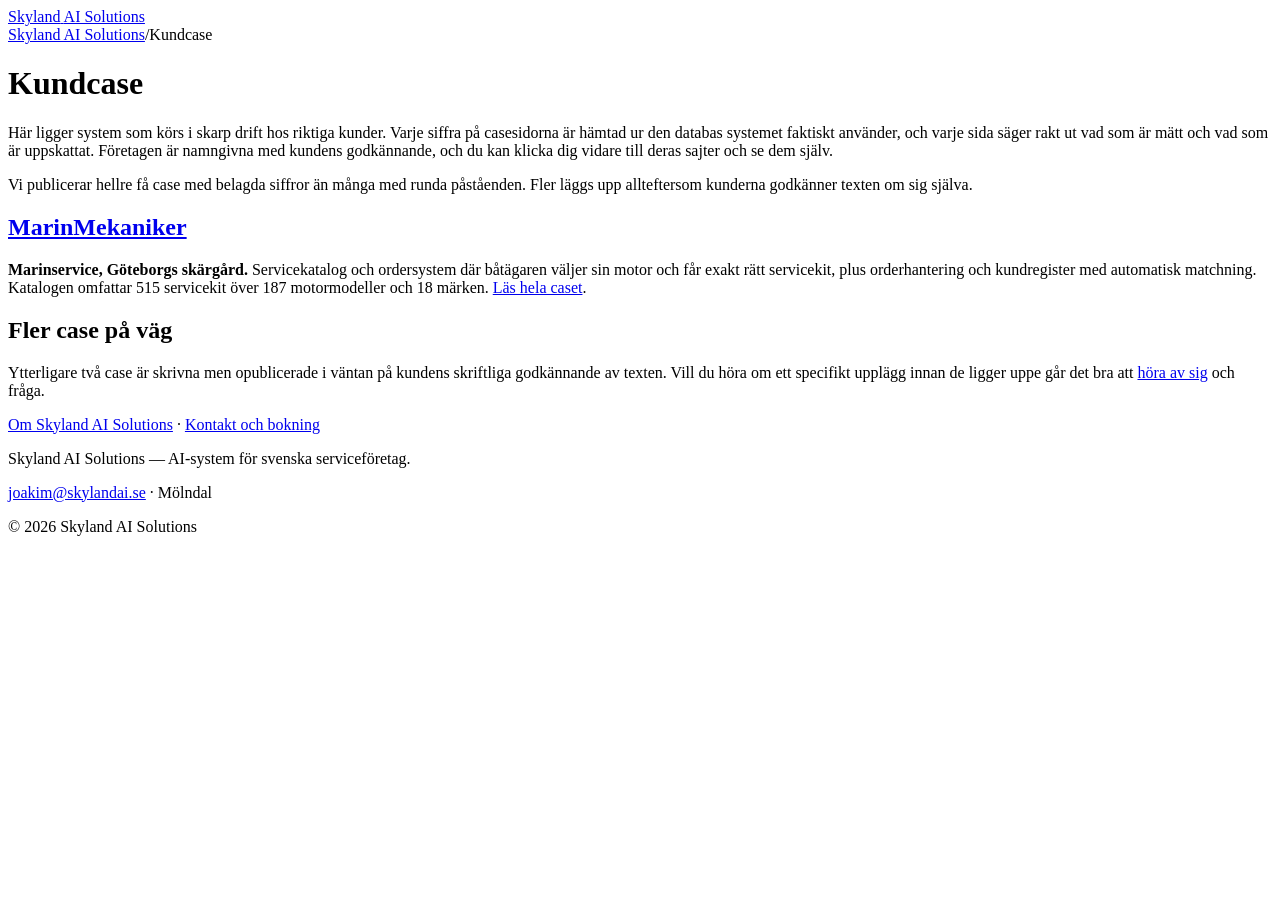
==== app/case/index.html @ 14726d76 "feat(seo): /case/ och första casesidan (SEO-8, SEO-9 delvis) Sajten hade noll case. Sitemapen innehö" ====
<!DOCTYPE html>
<html lang="sv">
<head>
  <meta charset="utf-8"/>
  <meta name="viewport" content="width=device-width, initial-scale=1"/>
  <title>Kundcase — AI-system som körs i skarp drift | Skyland AI Solutions</title>
  <meta name="description" content="Kundcase från Skyland AI Solutions. System i skarp drift hos svenska serviceföretag, med siffror ur databasen och en tydlig gräns mellan vad som är mätt och vad som är uppskattat."/>
  <link rel="canonical" href="https://skylandai.se/case/"/>
  <meta name="theme-color" content="#101414"/>
  <meta property="og:type" content="website"/>
  <meta property="og:site_name" content="Skyland AI Solutions"/>
  <meta property="og:title" content="Kundcase — AI-system som körs i skarp drift | Skyland AI Solutions"/>
  <meta property="og:description" content="System i skarp drift hos svenska serviceföretag, med siffror ur databasen och en tydlig gräns mellan mätt och uppskattat."/>
  <meta property="og:url" content="https://skylandai.se/case/"/>
  <meta property="og:locale" content="sv_SE"/>
  <script type="application/ld+json">
  {
    "@context": "https://schema.org",
    "@type": "BreadcrumbList",
    "itemListElement": [
      { "@type": "ListItem", "position": 1, "name": "Skyland AI Solutions", "item": "https://skylandai.se/" },
      { "@type": "ListItem", "position": 2, "name": "Kundcase", "item": "https://skylandai.se/case/" }
    ]
  }
  </script>
  <script type="application/ld+json">
  {
    "@context": "https://schema.org",
    "@type": "CollectionPage",
    "name": "Kundcase",
    "url": "https://skylandai.se/case/",
    "isPartOf": { "@type": "WebSite", "name": "Skyland AI Solutions", "url": "https://skylandai.se/" },
    "about": "AI-system och automation byggda av Skyland AI Solutions åt svenska ägarledda serviceföretag."
  }
  </script>
  <link rel="stylesheet" href="/page.css"/>
  <link rel="preconnect" href="https://fonts.googleapis.com"/>
  <link rel="preconnect" href="https://fonts.gstatic.com" crossorigin/>
  <link href="https://fonts.googleapis.com/css2?family=Inter:wght@400;500;600&family=Manrope:wght@300;400;600;700;800;900&family=Space+Grotesk:wght@300;400;500;600&display=swap" rel="stylesheet"/>
</head>
<body>
  <header>
    <a class="logo" href="/">
      <span class="logo-word">Skyland</span>
      <span class="logo-sub">AI Solutions</span>
    </a>
  </header>
  <main>
    <nav class="crumbs" aria-label="Brödsmulor">
      <a href="/">Skyland AI Solutions</a><span class="crumb-sep">/</span><span class="crumb-current">Kundcase</span>
    </nav>
    <h1>Kundcase</h1>

    <p>Här ligger system som körs i skarp drift hos riktiga kunder. Varje siffra på casesidorna är hämtad ur den databas systemet faktiskt använder, och varje sida säger rakt ut vad som är mätt och vad som är uppskattat. Företagen är namngivna med kundens godkännande, och du kan klicka dig vidare till deras sajter och se dem själv.</p>

    <p>Vi publicerar hellre få case med belagda siffror än många med runda påståenden. Fler läggs upp allteftersom kunderna godkänner texten om sig själva.</p>

    <h2><a href="/case/marinmekaniker/">MarinMekaniker</a></h2>
    <p><strong>Marinservice, Göteborgs skärgård.</strong> Servicekatalog och ordersystem där båtägaren väljer sin motor och får exakt rätt servicekit, plus orderhantering och kundregister med automatisk matchning. Katalogen omfattar 515 servicekit över 187 motormodeller och 18 märken. <a href="/case/marinmekaniker/">Läs hela caset</a>.</p>

    <h2>Fler case på väg</h2>
    <p>Ytterligare två case är skrivna men opublicerade i väntan på kundens skriftliga godkännande av texten. Vill du höra om ett specifikt upplägg innan de ligger uppe går det bra att <a href="/kontakt/">höra av sig</a> och fråga.</p>

    <p><a href="/om-skyland/">Om Skyland AI Solutions</a> · <a href="/kontakt/">Kontakt och bokning</a></p>
  </main>
  <footer>
    <p>Skyland AI Solutions — AI-system för svenska serviceföretag.</p>
    <p><a href="mailto:joakim@skylandai.se">joakim@skylandai.se</a> · Mölndal</p>
    <p>© 2026 Skyland AI Solutions</p>
  </footer>
</body>
</html>
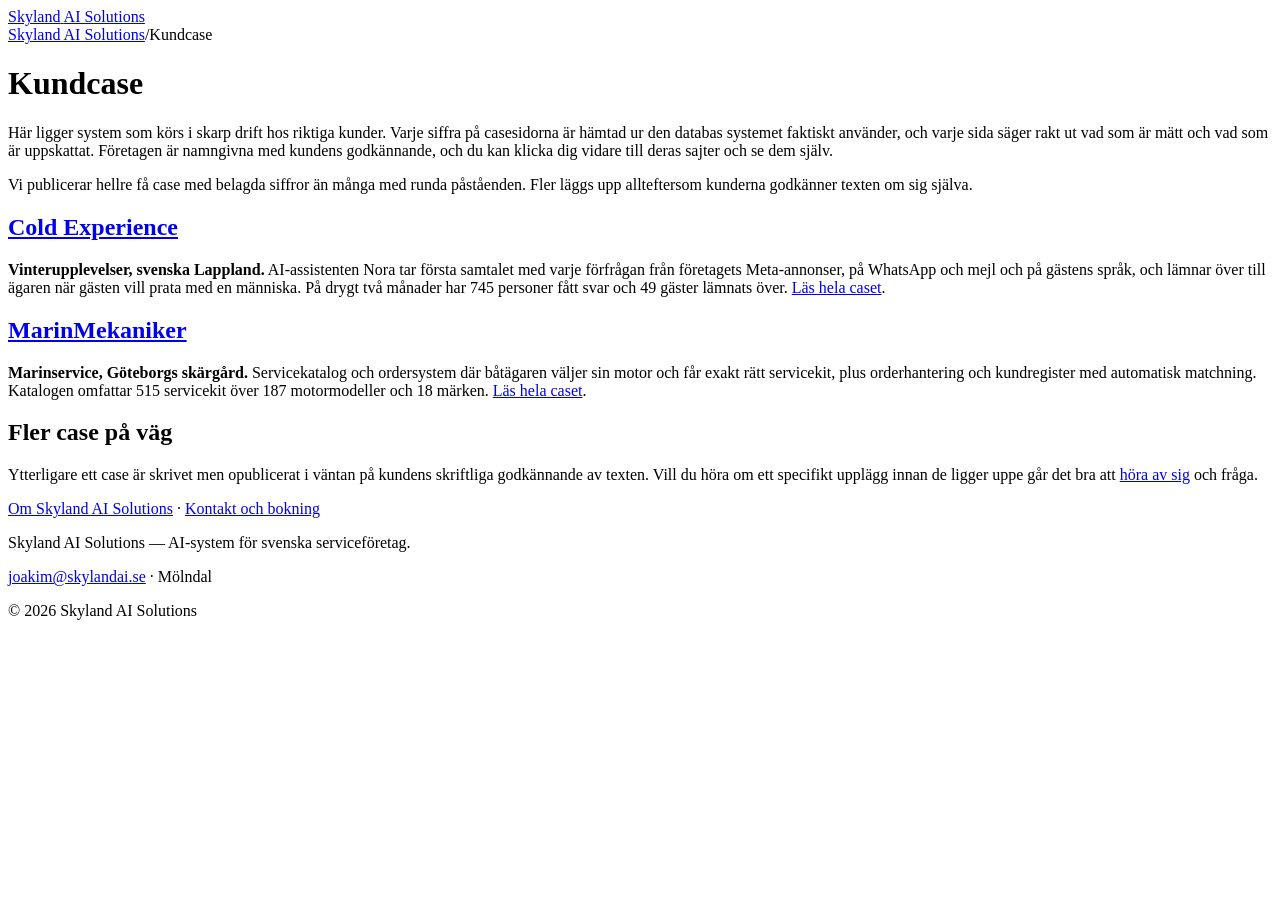
==== commit 90393915: "Lägg till kundcase Cold Experience Ny casesida /case/cold-experience/ med siffror ur systemets datab" ====
--- a/app/case/index.html
+++ b/app/case/index.html
@@ -55,11 +55,14 @@
 
     <p>Vi publicerar hellre få case med belagda siffror än många med runda påståenden. Fler läggs upp allteftersom kunderna godkänner texten om sig själva.</p>
 
+    <h2><a href="/case/cold-experience/">Cold Experience</a></h2>
+    <p><strong>Vinterupplevelser, svenska Lappland.</strong> AI-assistenten Nora tar första samtalet med varje förfrågan från företagets Meta-annonser, på WhatsApp och mejl och på gästens språk, och lämnar över till ägaren när gästen vill prata med en människa. På drygt två månader har 745 personer fått svar och 49 gäster lämnats över. <a href="/case/cold-experience/">Läs hela caset</a>.</p>
+
     <h2><a href="/case/marinmekaniker/">MarinMekaniker</a></h2>
     <p><strong>Marinservice, Göteborgs skärgård.</strong> Servicekatalog och ordersystem där båtägaren väljer sin motor och får exakt rätt servicekit, plus orderhantering och kundregister med automatisk matchning. Katalogen omfattar 515 servicekit över 187 motormodeller och 18 märken. <a href="/case/marinmekaniker/">Läs hela caset</a>.</p>
 
     <h2>Fler case på väg</h2>
-    <p>Ytterligare två case är skrivna men opublicerade i väntan på kundens skriftliga godkännande av texten. Vill du höra om ett specifikt upplägg innan de ligger uppe går det bra att <a href="/kontakt/">höra av sig</a> och fråga.</p>
+    <p>Ytterligare ett case är skrivet men opublicerat i väntan på kundens skriftliga godkännande av texten. Vill du höra om ett specifikt upplägg innan de ligger uppe går det bra att <a href="/kontakt/">höra av sig</a> och fråga.</p>
 
     <p><a href="/om-skyland/">Om Skyland AI Solutions</a> · <a href="/kontakt/">Kontakt och bokning</a></p>
   </main>
